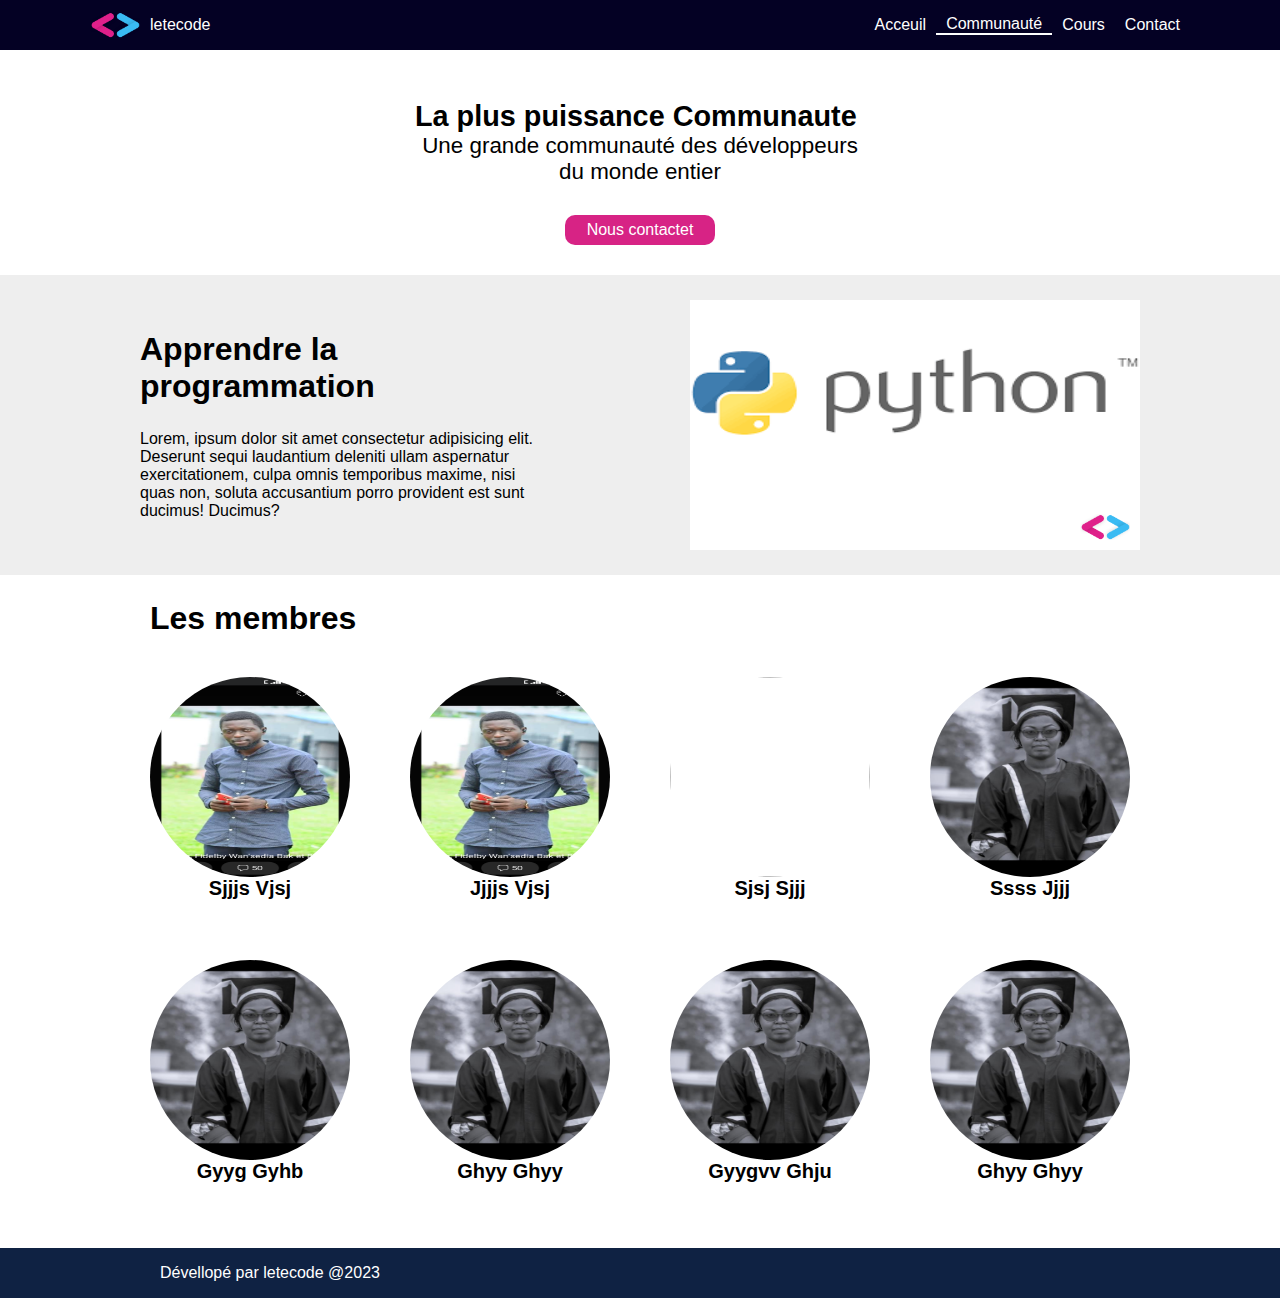
==== communaute.html @ 2a35e8ab "version une" ====
<!DOCTYPE html>
<html lang="en">
<head>
    <meta charset="UTF-8">
    <meta name="viewport" content="width=device-width, initial-scale=1.0">
    <link rel="stylesheet" href="css/communaute.css">
    <meta http-equiv="X-UA-Compatible" content="ie=edge">
    <title>communauté</title>
</head>
<body>
    <nav>
        <div class="navgauche">
            <img class="logo"src="images/letecode.png" alt="">
            <a>letecode</a>

        </div>
        <ul class="navdroite">
            <li><a class="liennav" href="index.html">Acceuil</a></li>
            <li><a class="liennav" href="communaute.html">Communauté</a><div class="ligne"></div></li>
            <li><a class="liennav" href="cours.html">Cours</a></li>
            <li><a class="liennav" href="contact.html">Contact</a></li>
        </ul>
    </nav>
    <header>
        <div>
            <h1>La plus puissance Communaute</h1>
            <p class="pentete">Une grande communauté des développeurs du monde entier</p>
            <a class="btnentete" href="contact.html">Nous contactet</a>
        </div>
    </header>
    <section class="conteneur">
        <div>
            <h1>
                Apprendre la programmation
            </h1>
            <p>
                Lorem, ipsum dolor sit amet consectetur adipisicing elit. Deserunt sequi laudantium deleniti
                ullam aspernatur exercitationem, culpa omnis temporibus maxime, nisi quas non, soluta accusantium porro
                 provident est sunt ducimus! Ducimus?
            </p>
        </div>
        <span>
            <img  class="img_python" src="images/python.png" alt="">
            <span class="img_letecode">
                <img   src="images/letecode.png" alt="">
            </span> 
        </span>
    </section>
    <section class="membres">
        <h1>Les membres</h1>
        <div>
            <div>
                <img class="image_com" src="images/dd.png" alt="">
                <p>Sjjjs Vjsj</p>
            </div>
            <div>
                <img class="image_com" src="images/dd.png" alt="">
                <p>Jjjjs Vjsj</p>
            </div>
            <div>
                <img class="image_com" src="images/glm.jpg" alt="">
                <p>Sjsj Sjjj</p>
            </div>
            <div>
                <img class="image_com" src="images/nt.png" alt="">
                <p>Ssss Jjjj</p>
            </div>
        </div>
        <div>
            <div>
                <img class="image_com" class="image_com" src="images/nt.png" alt="">
                <p>Gyyg Gyhb</p>
            </div>
            <div>
                <img class="image_com" src="images/nt.png" alt="">
                <p>Ghyy Ghyy</p>
            </div>
            <div>
                <img class="image_com" src="images/nt.png" alt="">
                <p>Gyygvv Ghju</p>
            </div>
            <div>
                <img class="image_com" src="images/nt.png" alt="">
                <p>Ghyy Ghyy</p>
            </div>
        </div>
    </section>
    <footer>
        <a>
            Dévellopé par letecode @2023
        </a>
    </footer>
</body>
</html>
---- css/communaute.css ----
*{
    box-sizing: border-box;
    margin: 0;
    font-family: -apple-system,BlinkMacSystemFont,segoe ui,Roboto,Oxygen,Ubuntu,Cantarell,open sans,helvetica neue,sans-serif;
}

nav{
    display: flex;
    justify-content: space-between;
    background-color:#040124;
    height: 50px;
    padding: 0 90px;
}
.navgauche{
    display: flex;
    align-items: center;
}
.navgauche p{
    margin: 0 20px;
}
.logo{
    width: 50px;
}

.navdroite{
    display: flex;
    align-items: center;
}
li{
    list-style: none;
}

.liennav, a{
    text-decoration: none;
    color: #fff;
    margin: 0 10px;
}
.ligne{
    background-color: #fff;
    height: 2px;
}

header{
    display: flex;
    justify-content: center;
    padding-top: 50px;
    width: 450px;
    margin: 0 auto;
}
header div h1{
    font-size: 1.8em;
    
}
.pentete{
    font-size: 1.4em;
    text-align: center;
}
.btnentete{
    display: flex;
    justify-content: center;
    align-items: center;
    margin: 30px auto;
    background-color: #d72385;
    width: 150px;
    height: 30px;
    border-radius: 10px;
}
.conteneur{
    height: 300px;
    padding: 0px 140px;
    display: flex;
    justify-content: space-between;
    align-items: center;
    background-color:  #eeeeee;
}

.img_python{
    width: 450px;
    height: 200px;
}
.img_letecode {
    display: flex;
    justify-content: flex-end;
}
.img_letecode img{
    width: 50px;
    margin: 10px;
}
.conteneur div{
    margin-right: 150px;
}
.conteneur div h1{
    margin-bottom: 25px;
}
.conteneur span{
    background-color: #fff;
}
.membres{
    padding: 25px 150px;
    text-align: justify;
}
.membres div{
    display: flex;
    justify-content: space-between;
    margin: 20px 0;
}
.membres div div{
    display: flex;
    flex-direction: column;
    align-items: center;
    margin-bottom: 20px;
}
.membres div div p{
    font-weight: 900;
    font-size: 20px
}
.image_com{
    width: 200px;
    height: 200px;
    border-radius: 50%;
}
footer{
    background-color:#0f2243;
    height: 50px;
    display: flex;
    align-items: center;
    padding: 0 150px;
}
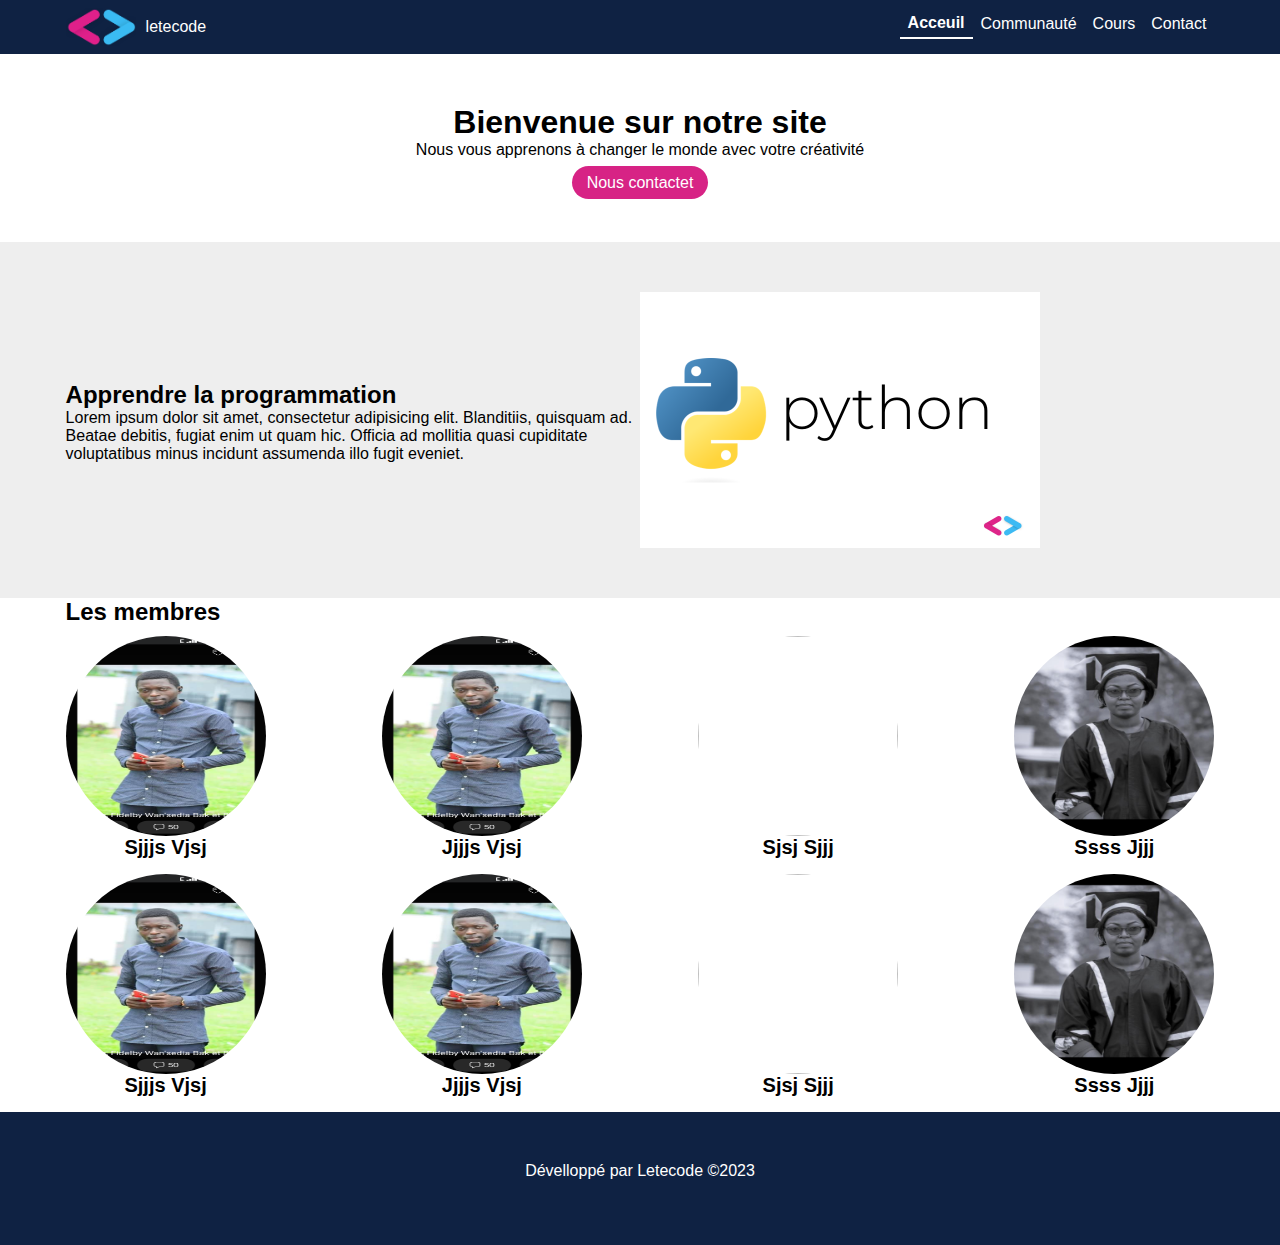
==== commit debfac5a: "second modification" ====
--- a/communaute.html
+++ b/communaute.html
@@ -1,94 +1,139 @@
 <!DOCTYPE html>
 <html lang="en">
+
 <head>
     <meta charset="UTF-8">
     <meta name="viewport" content="width=device-width, initial-scale=1.0">
+    <link rel="stylesheet" href="css/style.css">
     <link rel="stylesheet" href="css/communaute.css">
     <meta http-equiv="X-UA-Compatible" content="ie=edge">
-    <title>communauté</title>
+    <title>Communaute | Letecode</title>
+    <meta name="description" content="Letecode">
+    <meta property="og:title" content="communaute| Letecode">
+    <meta property="og:description" content="Letecode est une Communauté">
+    <meta property="og:type" content="website">
+    <meta property="og:image" content="https://empereur10.github.io/letecode/images/letecode.png">
+    <meta property="og:url" content="https://empereur10.github.io/letecode">
 </head>
+
 <body>
-    <nav>
-        <div class="navgauche">
-            <img class="logo"src="images/letecode.png" alt="">
-            <a>letecode</a>
-
+    <div class="drawer container">
+        
+        <ul class="">
+            <li class="menu-item ">
+                <a href="index.html" >Acceuil</a>
+            </li>
+            <li class="menu-item">
+                <a href="communaute.html" class="allumer">Communauté</a>
+            </li>
+            <li class="menu-item">
+                <a href="cours.html">Cours</a>
+            </li>
+            <li class="menu-item">
+                <a href="contact.html">Contact</a>
+            </li>
+        </ul>
+    </div>
+    <nav class=" nav-bar">
+        <div class="container ">
+            <a class="branding" href="">
+                <img src="images/letecode.png" alt="">
+                <span>letecode</span>
+            </a>
+            <button class="navigation-resp hamurger" id="" href="">
+                <svg xmlns="http://www.w3.org/2000/svg" width="25" height="25" fill="currentColor" class="bi bi-list" viewBox="0 0 16 16">
+                    <path fill-rule="evenodd" d="M2.5 12a.5.5 0 0 1 .5-.5h10a.5.5 0 0 1 0 1H3a.5.5 0 0 1-.5-.5zm0-4a.5.5 0 0 1 .5-.5h10a.5.5 0 0 1 0 1H3a.5.5 0 0 1-.5-.5zm0-4a.5.5 0 0 1 .5-.5h10a.5.5 0 0 1 0 1H3a.5.5 0 0 1-.5-.5z"
+                    />
+                </svg>
+            </button>
+            <ul class="menu">
+                <li class="menu-item active">
+                    <a href="index.html">Acceuil</a>
+                </li>
+                <li class="menu-item">
+                    <a href="communaute.html">Communauté</a>
+                </li>
+                <li class="menu-item">
+                    <a href="cours.html">Cours</a>
+                </li>
+                <li class="menu-item">
+                    <a href="contact.html">Contact</a>
+                </li>
+            </ul>
         </div>
-        <ul class="navdroite">
-            <li><a class="liennav" href="index.html">Acceuil</a></li>
-            <li><a class="liennav" href="communaute.html">Communauté</a><div class="ligne"></div></li>
-            <li><a class="liennav" href="cours.html">Cours</a></li>
-            <li><a class="liennav" href="contact.html">Contact</a></li>
-        </ul>
     </nav>
-    <header>
-        <div>
-            <h1>La plus puissance Communaute</h1>
-            <p class="pentete">Une grande communauté des développeurs du monde entier</p>
-            <a class="btnentete" href="contact.html">Nous contactet</a>
+    <header class="section">
+        <div class="container">
+            <h1>Bienvenue sur notre site</h1>
+            <p>Nous vous apprenons à changer le monde avec votre créativité</p>
+            <a class="btn" href="contact.html">Nous contactet</a>
         </div>
     </header>
-    <section class="conteneur">
-        <div>
-            <h1>
-                Apprendre la programmation
-            </h1>
-            <p>
-                Lorem, ipsum dolor sit amet consectetur adipisicing elit. Deserunt sequi laudantium deleniti
-                ullam aspernatur exercitationem, culpa omnis temporibus maxime, nisi quas non, soluta accusantium porro
-                 provident est sunt ducimus! Ducimus?
-            </p>
-        </div>
-        <span>
-            <img  class="img_python" src="images/python.png" alt="">
-            <span class="img_letecode">
-                <img   src="images/letecode.png" alt="">
-            </span> 
-        </span>
-    </section>
-    <section class="membres">
-        <h1>Les membres</h1>
-        <div>
-            <div>
-                <img class="image_com" src="images/dd.png" alt="">
-                <p>Sjjjs Vjsj</p>
+    <section class="section appcont">
+        <div class="container">
+
+            <div class="bloc-item">
+                <h2 class="mar-t-10">
+                    Apprendre la programmation
+                </h2>
+                <p>Lorem ipsum dolor sit amet, consectetur adipisicing elit. Blanditiis, quisquam ad. Beatae debitis, fugiat
+                    enim ut quam hic. Officia ad mollitia quasi cupiditate voluptatibus minus incidunt assumenda illo fugit
+                    eveniet.</p>
             </div>
-            <div>
-                <img class="image_com" src="images/dd.png" alt="">
-                <p>Jjjjs Vjsj</p>
-            </div>
-            <div>
-                <img class="image_com" src="images/glm.jpg" alt="">
-                <p>Sjsj Sjjj</p>
-            </div>
-            <div>
-                <img class="image_com" src="images/nt.png" alt="">
-                <p>Ssss Jjjj</p>
+            <div class="bloc-item al-center">
+                <img src="images/python.png" class="bloc-item" alt="">
             </div>
         </div>
-        <div>
+    </section>
+    <section class="">
+        <div class="container membres">
+            <h2 class="mar-b-10">Les membres</h2>
             <div>
-                <img class="image_com" class="image_com" src="images/nt.png" alt="">
-                <p>Gyyg Gyhb</p>
-            </div>
-            <div>
-                <img class="image_com" src="images/nt.png" alt="">
-                <p>Ghyy Ghyy</p>
-            </div>
-            <div>
-                <img class="image_com" src="images/nt.png" alt="">
-                <p>Gyygvv Ghju</p>
-            </div>
-            <div>
-                <img class="image_com" src="images/nt.png" alt="">
-                <p>Ghyy Ghyy</p>
+                <div class="identite-m">
+                    <div>
+                        <img class="image_com" src="images/dd.png" alt="">
+                        <p>Sjjjs Vjsj</p>
+                    </div>
+                    <div>
+                        <img class="image_com" src="images/dd.png" alt="">
+                        <p>Jjjjs Vjsj</p>
+                    </div>
+                    <div>
+                        <img class="image_com" src="images/glm.jpg" alt="">
+                        <p>Sjsj Sjjj</p>
+                    </div>
+                    <div>
+                        <img class="image_com" src="images/nt.png" alt="">
+                        <p>Ssss Jjjj</p>
+                    </div>
+                </div>
+                <div class="identite-m">
+                    <div>
+                        <img class="image_com" src="images/dd.png" alt="">
+                        <p>Sjjjs Vjsj</p>
+                    </div>
+                    <div>
+                        <img class="image_com" src="images/dd.png" alt="">
+                        <p>Jjjjs Vjsj</p>
+                    </div>
+                    <div>
+                        <img class="image_com" src="images/glm.jpg" alt="">
+                        <p>Sjsj Sjjj</p>
+                    </div>
+                    <div>
+                        <img class="image_com" src="images/nt.png" alt="">
+                        <p>Ssss Jjjj</p>
+                    </div>
+                </div>
             </div>
         </div>
     </section>
     <footer>
-        <a>
-            Dévellopé par letecode @2023
-        </a>
+        <div class="container">
+            <p>Dévelloppé par Letecode &copy;2023 </p>
+        </div>
     </footer>
 </body>
+<script src="style.js"></script>
+
 </html>--- a/css/style.css
+++ b/css/style.css
@@ -0,0 +1,183 @@
+*{
+    box-sizing: border-box;
+    margin: 0;
+}
+body{
+    font-family: 'Montserrat', sans-serif;
+    color: black;   
+}
+.container{
+    max-width: 1200px;
+    margin: 0 auto;
+    padding: 0 2%;
+}
+.drawer{
+    position: absolute;
+    width: 100%;
+    left: -100%;
+    padding:25px;
+    height: 100vh;
+    background-color: #fff;
+    z-index: 9999;
+}
+.drawer.salut{
+   left: 0;
+}
+
+.drawer div{
+    text-align: right;
+    cursor: pointer;
+}
+.drawer ul{
+    list-style: none;
+    display: block;
+}
+.drawer ul li{
+    margin: 25px;
+}
+.drawer a{
+    text-decoration: none;
+    color: #000;
+}
+.section{
+    padding: 50px 0px;
+}
+.mar-b-10{
+    margin-bottom: 10px;
+}
+.mar-b-20{
+    margin-bottom: 20px;
+}
+.mar-t-20{
+    margin: 20px 0;
+}
+.btn{
+    background-color: #D72385;
+    text-decoration: none;
+    text-align: center;
+    padding: 8px 15px;
+    color: #fff;
+    border-radius: 20px;
+}
+.btn.link{
+    text-decoration: none;
+}
+.al-center{
+    text-align: center;
+}
+p{
+    margin-bottom: 15px;
+}
+.nav-bar{
+    background-color:#0F2243;
+    color: #fff;
+    padding: 8px 0;
+}
+.navigation-resp{
+    /* position: absolute; */
+    z-index: 30000;
+    display:flex;
+    flex-direction: column;
+    align-items: center;
+    cursor: pointer;
+}
+.nav-bar .container{
+    display: flex;
+    justify-content: space-between;
+    flex-wrap: nowrap;
+}
+
+.nav-bar a{
+    display: flex;
+    text-decoration: none;
+    color: #fff;
+    align-items: center;
+}
+
+.nav-bar img{
+    width: 70px;
+    margin-right: 10px;
+}
+
+.menu{
+    align-items: center;
+}
+
+.nav-bar .menu-item{
+    display: inline;
+    padding: 0 8px;
+    padding-bottom: 5px;
+}
+.nav-bar .menu-item.active{
+    font-weight: bold;
+    border-bottom: 2px solid #fff;
+}
+.allumer{
+    font-weight: bold;
+    border-bottom: 2px solid #000;
+}
+header .container{
+    text-align: center;
+}
+.section.learn{
+    background-color: #EEEEEE;
+}
+.learn .container{
+display: flex;
+flex-direction: column;
+align-items: center;
+}
+.section.learn img{
+    display: flex;
+    width: 300px;
+}
+.bloc-item{
+    width: 100%;
+}
+.typescour{
+    list-style: none;
+}
+.typescour li::before{
+    content: "-"
+}
+footer{
+    background-color: #0F2243;
+    color: #fff;
+    padding: 50px 0;
+}
+@media screen and (max-width:768px){
+    .menu{
+        display: none;
+    }
+    
+   
+}
+@media screen and (min-width:768px){
+    
+    .section.learn img{
+        width: 400px;
+    }
+    .navigation-resp{
+        display: none;
+    }
+    .menu{
+        display: flex;
+    }
+    .bloc-item{
+        width: 50%;
+    }
+}
+
+@media screen and (min-width:550px){
+    
+    
+    .learn .container {
+        flex-direction: row;
+
+    }
+    
+    
+    footer div p{
+        text-align: center;
+    }
+}
--- a/css/communaute.css
+++ b/css/communaute.css
@@ -1,128 +1,82 @@
-*{
-    box-sizing: border-box;
-    margin: 0;
-    font-family: -apple-system,BlinkMacSystemFont,segoe ui,Roboto,Oxygen,Ubuntu,Cantarell,open sans,helvetica neue,sans-serif;
+.section.appcont{
+    background-color: #EEEEEE;
+}
+.appcont .container{
+display: flex;
+align-items: center;
+flex-direction: column;
 }
 
-nav{
-    display: flex;
-    justify-content: space-between;
-    background-color:#040124;
-    height: 50px;
-    padding: 0 90px;
-}
-.navgauche{
-    display: flex;
-    align-items: center;
-}
-.navgauche p{
-    margin: 0 20px;
-}
-.logo{
-    width: 50px;
-}
-
-.navdroite{
-    display: flex;
-    align-items: center;
-}
-li{
-    list-style: none;
-}
-
-.liennav, a{
-    text-decoration: none;
-    color: #fff;
-    margin: 0 10px;
-}
-.ligne{
-    background-color: #fff;
-    height: 2px;
-}
-
-header{
-    display: flex;
-    justify-content: center;
-    padding-top: 50px;
-    width: 450px;
-    margin: 0 auto;
-}
-header div h1{
-    font-size: 1.8em;
-    
-}
-.pentete{
-    font-size: 1.4em;
-    text-align: center;
-}
-.btnentete{
-    display: flex;
-    justify-content: center;
-    align-items: center;
-    margin: 30px auto;
-    background-color: #d72385;
-    width: 150px;
-    height: 30px;
-    border-radius: 10px;
-}
-.conteneur{
-    height: 300px;
-    padding: 0px 140px;
-    display: flex;
-    justify-content: space-between;
-    align-items: center;
-    background-color:  #eeeeee;
-}
-
-.img_python{
-    width: 450px;
-    height: 200px;
-}
-.img_letecode {
-    display: flex;
-    justify-content: flex-end;
-}
-.img_letecode img{
-    width: 50px;
-    margin: 10px;
-}
-.conteneur div{
-    margin-right: 150px;
-}
-.conteneur div h1{
-    margin-bottom: 25px;
-}
-.conteneur span{
-    background-color: #fff;
-}
-.membres{
-    padding: 25px 150px;
-    text-align: justify;
-}
-.membres div{
-    display: flex;
-    justify-content: space-between;
-    margin: 20px 0;
-}
-.membres div div{
+.learn .container {
     display: flex;
     flex-direction: column;
     align-items: center;
-    margin-bottom: 20px;
 }
-.membres div div p{
+
+.mar-t-10{
+    margin-top: 20px;
+}
+.identite-m{
+    width: 50%;
+    display: flex;
+    justify-content: space-between;
+    flex-direction: column;
+}
+
+.identite-m div{
+    display: flex;
+    flex-direction: column;
+    align-items: center;
+}
+.identite-m p{
     font-weight: 900;
-    font-size: 20px
+    font-size: 20px;
 }
 .image_com{
     width: 200px;
     height: 200px;
     border-radius: 50%;
 }
-footer{
-    background-color:#0f2243;
-    height: 50px;
+.membres div{
     display: flex;
-    align-items: center;
-    padding: 0 150px;
+}
+@media screen and(min-width:850px){
+    .section.appcont img {
+        width: 400px;
+    }
+}
+@media (min-width:768px) and (max-width:850px){
+    .image_com{
+        width: 180px;
+        height: 180px;
+    }
+    .section.appcont img {
+        width: 350px;
+    }
+}
+@media screen and (min-width:768px){
+    .appcont.container{
+        flex-direction: column;
+    }
+    .identite-m{
+        display: flex;
+        flex-direction: row;
+        justify-content: space-between;
+        width: 100%;
+    }
+    
+    .appcont img{
+        display: flex;
+        width: 400px;
+    }
+    
+    .appcont .container {
+        display: flex;
+        flex-direction: row;
+        align-items: center;
+    }
+    
+    .membres div{
+        flex-wrap: wrap;
+    }
 }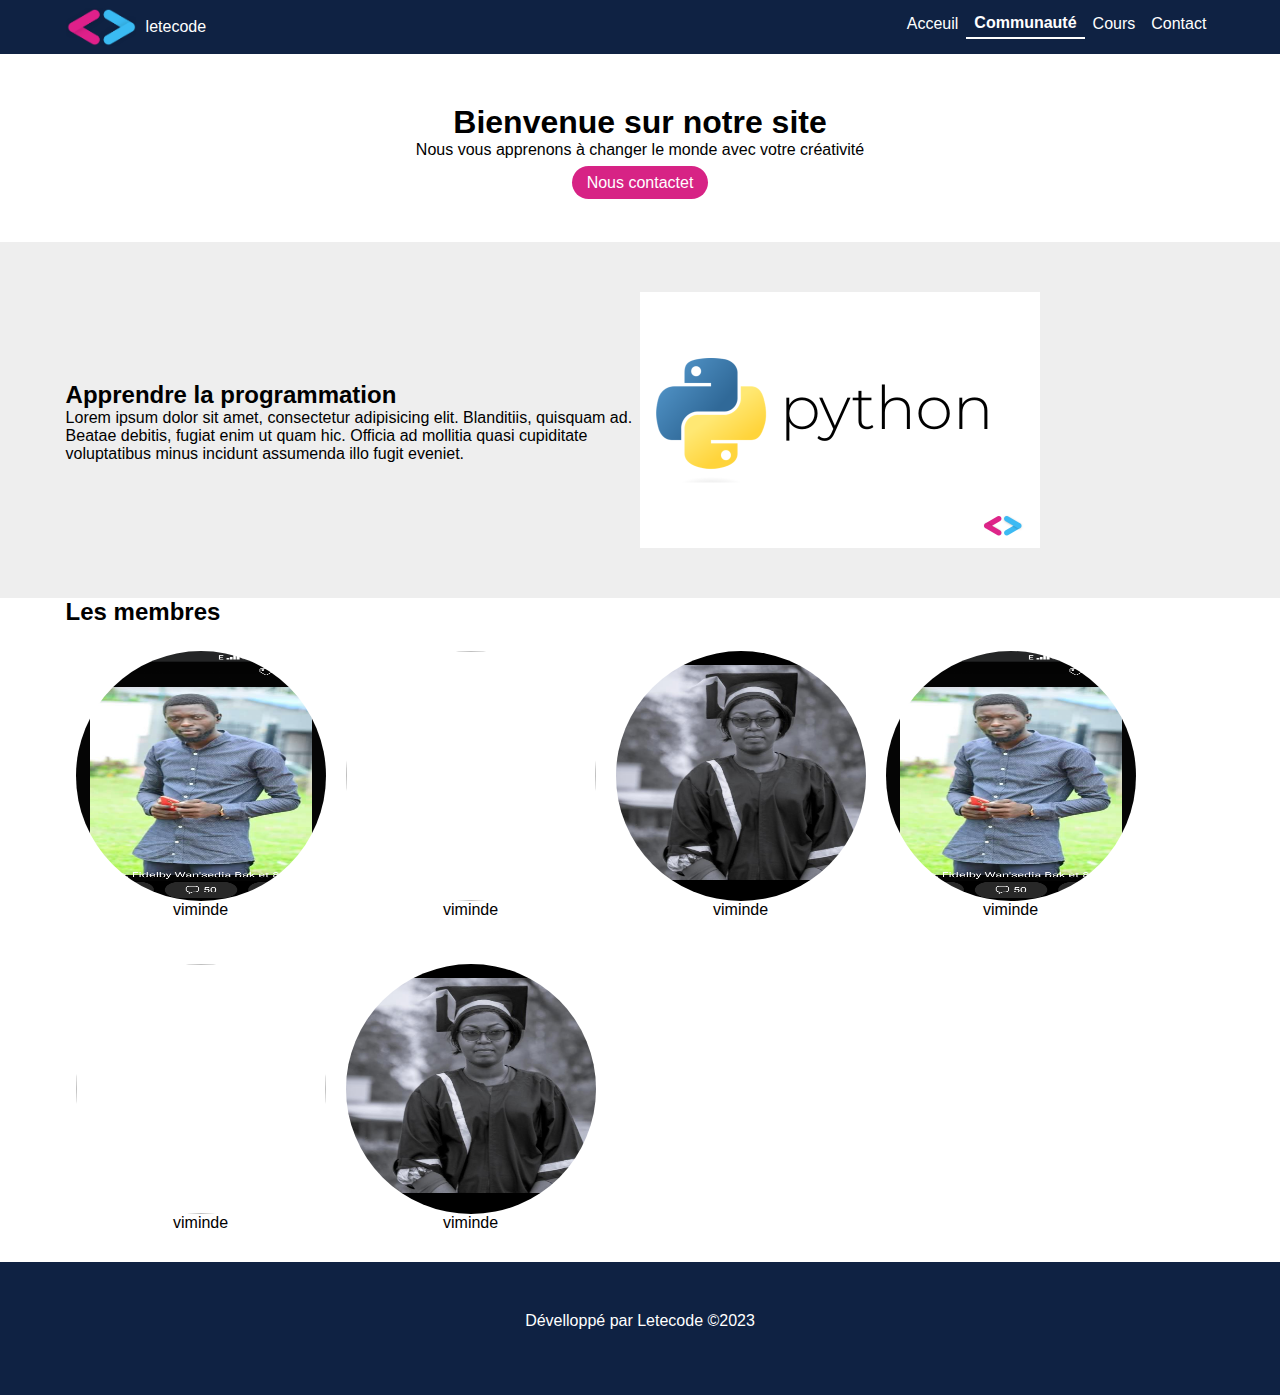
==== commit d39ba7a7: "json" ====
--- a/communaute.html
+++ b/communaute.html
@@ -47,10 +47,10 @@
                 </svg>
             </button>
             <ul class="menu">
-                <li class="menu-item active">
+                <li class="menu-item ">
                     <a href="index.html">Acceuil</a>
                 </li>
-                <li class="menu-item">
+                <li class="menu-item active">
                     <a href="communaute.html">Communauté</a>
                 </li>
                 <li class="menu-item">
@@ -86,45 +86,10 @@
         </div>
     </section>
     <section class="">
-        <div class="container membres">
+        <div class="container ">
             <h2 class="mar-b-10">Les membres</h2>
-            <div>
-                <div class="identite-m">
-                    <div>
-                        <img class="image_com" src="images/dd.png" alt="">
-                        <p>Sjjjs Vjsj</p>
-                    </div>
-                    <div>
-                        <img class="image_com" src="images/dd.png" alt="">
-                        <p>Jjjjs Vjsj</p>
-                    </div>
-                    <div>
-                        <img class="image_com" src="images/glm.jpg" alt="">
-                        <p>Sjsj Sjjj</p>
-                    </div>
-                    <div>
-                        <img class="image_com" src="images/nt.png" alt="">
-                        <p>Ssss Jjjj</p>
-                    </div>
-                </div>
-                <div class="identite-m">
-                    <div>
-                        <img class="image_com" src="images/dd.png" alt="">
-                        <p>Sjjjs Vjsj</p>
-                    </div>
-                    <div>
-                        <img class="image_com" src="images/dd.png" alt="">
-                        <p>Jjjjs Vjsj</p>
-                    </div>
-                    <div>
-                        <img class="image_com" src="images/glm.jpg" alt="">
-                        <p>Sjsj Sjjj</p>
-                    </div>
-                    <div>
-                        <img class="image_com" src="images/nt.png" alt="">
-                        <p>Ssss Jjjj</p>
-                    </div>
-                </div>
+            <div class="listes-membres">
+               
             </div>
         </div>
     </section>
@@ -135,5 +100,5 @@
     </footer>
 </body>
 <script src="style.js"></script>
-
+<script src="communaute.js"></script>
 </html>--- a/css/communaute.css
+++ b/css/communaute.css
@@ -16,30 +16,31 @@
 .mar-t-10{
     margin-top: 20px;
 }
-.identite-m{
-    width: 50%;
+.listes-membres{
     display: flex;
-    justify-content: space-between;
-    flex-direction: column;
+    align-items: center;
+    flex-wrap: wrap
 }
 
-.identite-m div{
+.membres-item{
     display: flex;
     flex-direction: column;
     align-items: center;
+    justify-content: flex-start;
+    margin: 15px 10px;
+    
 }
-.identite-m p{
-    font-weight: 900;
-    font-size: 20px;
+.cours-item p{
+text-align: center;
 }
-.image_com{
-    width: 200px;
-    height: 200px;
+.img_membres{
     border-radius: 50%;
+    width: 50%;
 }
-.membres div{
-    display: flex;
+.img_membres:hover{
+    transform: scale(1.15);
 }
+
 @media screen and(min-width:850px){
     .section.appcont img {
         width: 400px;
@@ -64,7 +65,10 @@
         justify-content: space-between;
         width: 100%;
     }
-    
+    .img_membres{
+        width: 250px;
+        height: 250px;
+    }
     .appcont img{
         display: flex;
         width: 400px;
